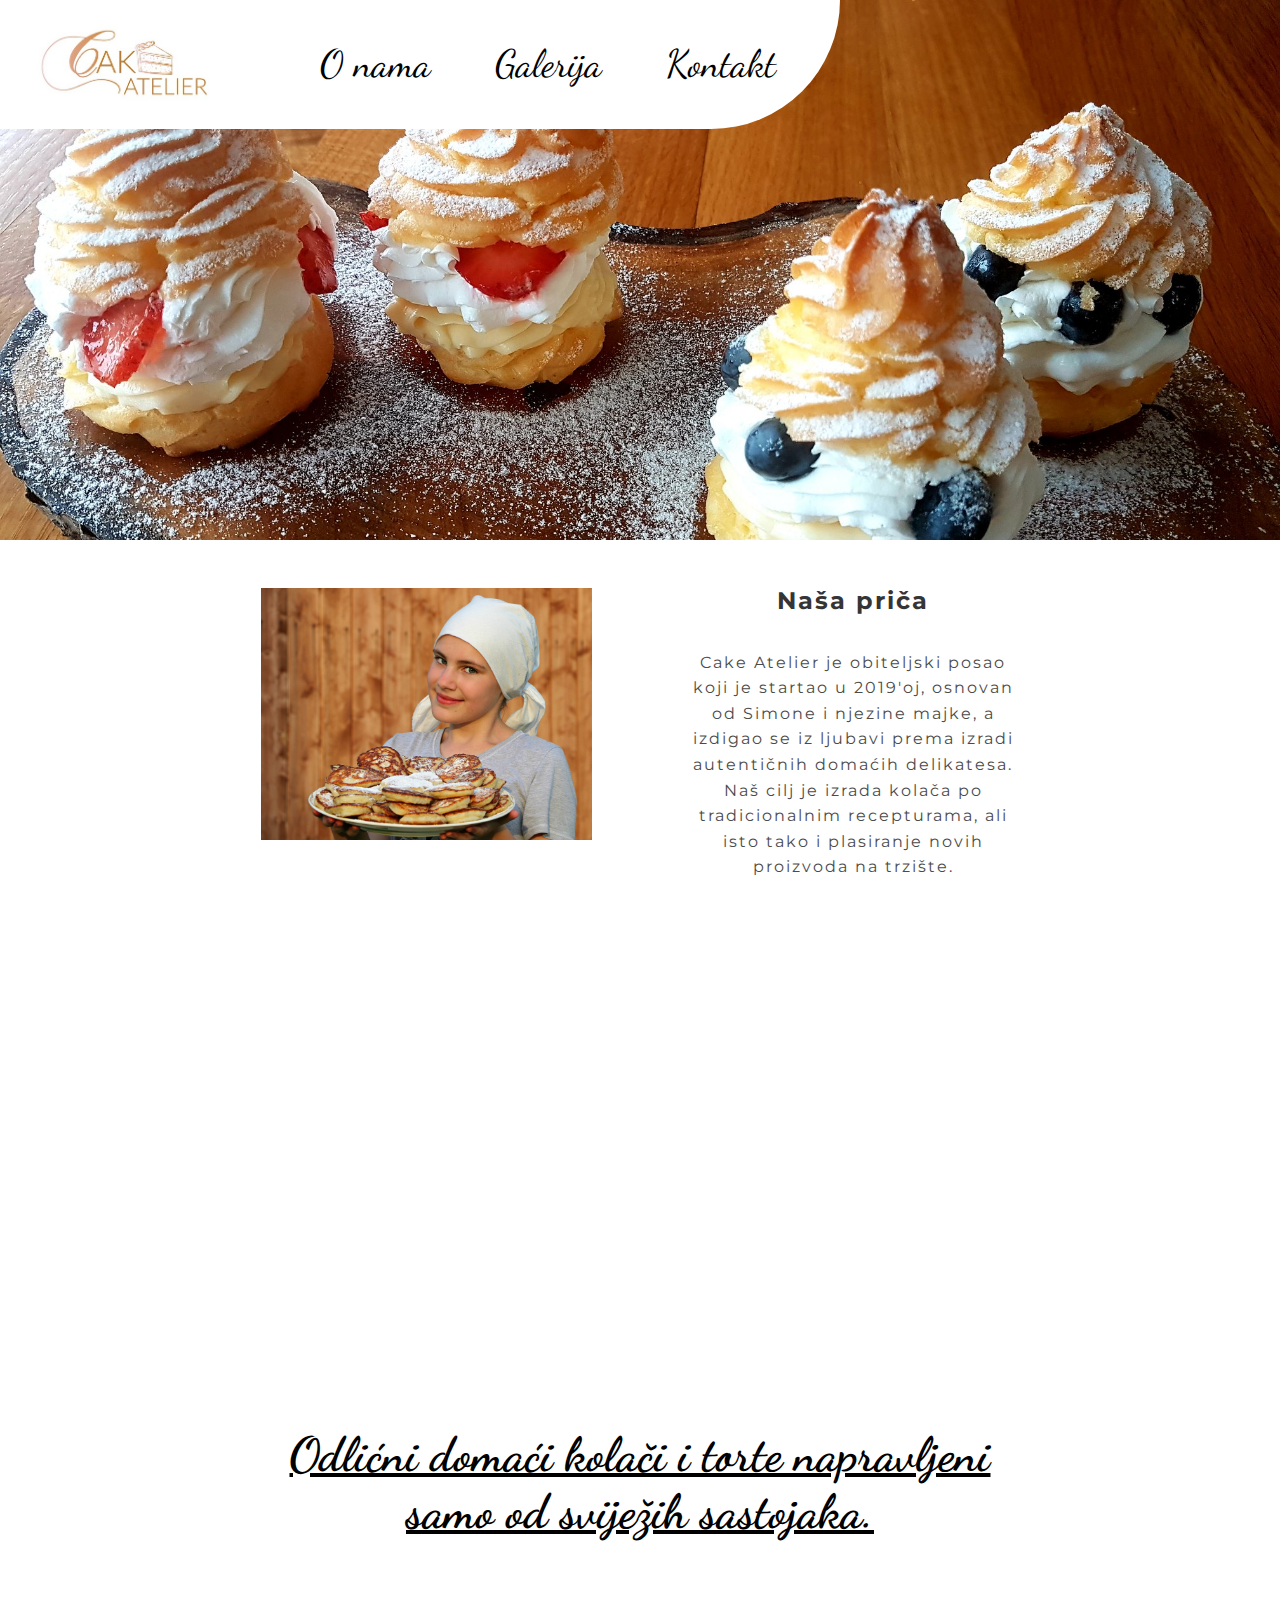
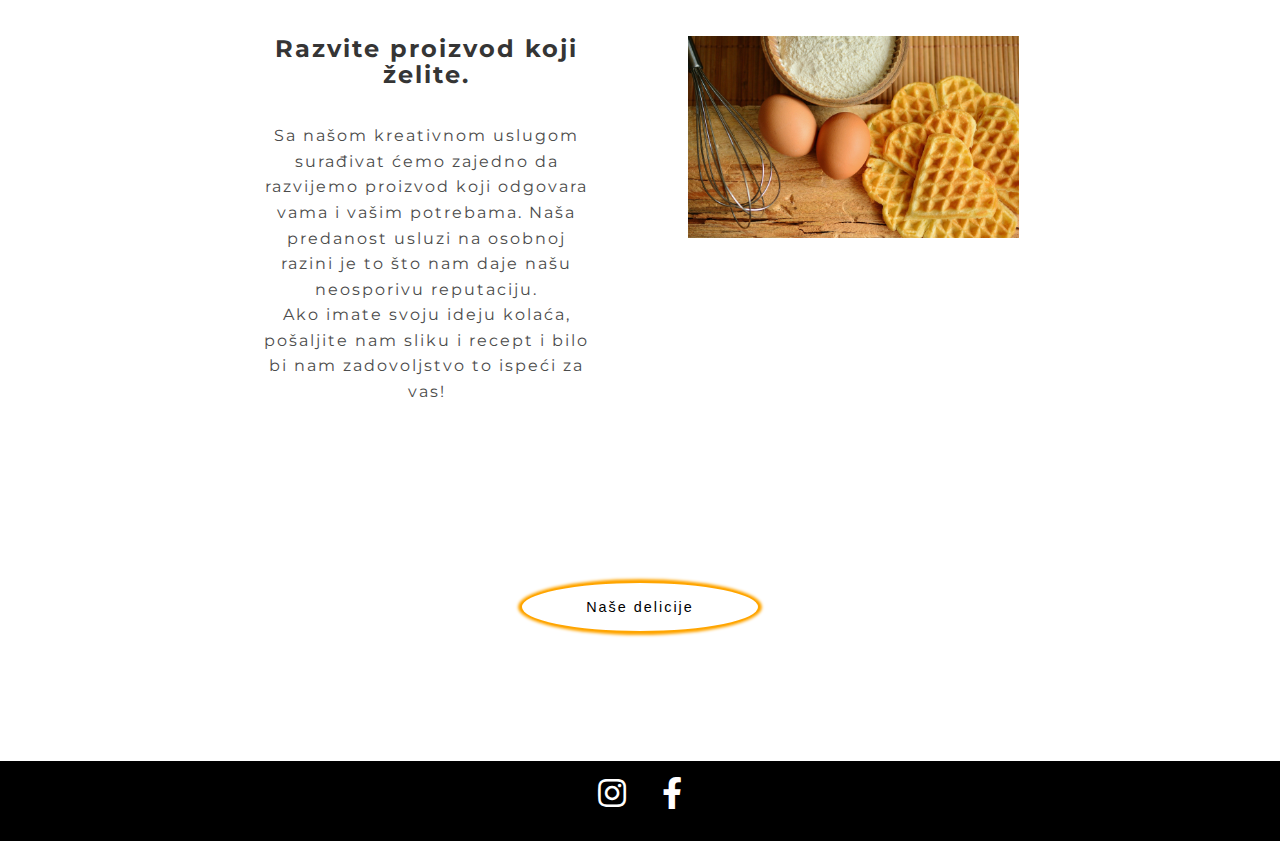
==== index.html @ 3e837c1a "Update index.html" ====
<!DOCTYPE html>
<html lang="en">

<head>
  <meta charset="UTF-8">
  <meta name="viewport" content="width=device-width, initial-scale=1.0">
  <link rel="stylesheet" href="https://cdnjs.cloudflare.com/ajax/libs/font-awesome/5.11.2/css/all.min.css" />
  <link href="https://fonts.googleapis.com/css2?family=Sansita+Swashed&display=swap" rel="stylesheet">
  <link href="https://fonts.googleapis.com/css2?family=Dancing+Script:wght@700&display=swap" rel="stylesheet">
  <link href="https://fonts.googleapis.com/css2?family=Montserrat:wght@300;400&display=swap" rel="stylesheet">
  <link rel="preconnect" href="https://fonts.gstatic.com">
  <link rel="stylesheet" href="style.css">
  <title>Cake-Atelier, kolači, kolaci, torte, slastice</title>
</head>

<body>
  <header class="wrapper">
    <div class="logo">
      <a href="index.html">
        <img src="assets/img/Logo Cake Atelier (3).jpg" alt="Cake Atelier logo">
      </a>
      <!-- <h1>At Simona's</h1> -->
    </div>
    <a href="#" class="burger-menu">
      <span class="bar"></span>
      <span class="bar"></span>
      <span class="bar"></span>
    </a>
    <nav class="navbar">
      <ul>
        <li><a id="about" href="index.html">O nama</a></li>
        <li><a id="gallery" href="gallery.html">Galerija</a></li>
        <li><a id="contact" href="contact.html">Kontakt</a></li>
      </ul>
    </nav>
  </header>
  <section class="mainwrap">
    <div class="mainimg">
      <div id="landingPageFirstImage"></div>
    </div>
    <div class="dedication-p">
      <h2>Naša priča</h2>
      <p>Cake Atelier je obiteljski posao koji je startao u 2019'oj, osnovan od Simone i njezine majke, a izdigao se iz
        ljubavi
        prema izradi autentičnih domaćih delikatesa. Naš cilj je izrada kolača po tradicionalnim recepturama, ali isto
        tako i plasiranje novih proizvoda na trzište.
      </p>
    </div>
    <div class="dedication-img">
      <img src="./assets/img/pancakes-1512834_1920.jpg" alt="">
    </div>
    <div class="goal"></div>
    <div class="goal-header">
      <h2>Odlićni domaći kolači i torte napravljeni samo od sviježih sastojaka.</h2>
    </div>
    <div id="landingPageGoalImg"></div>
    <div class="personal-p">
      <h2>
        Razvite proizvod koji želite.
      </h2>
      <p>Sa našom kreativnom uslugom surađivat ćemo zajedno da razvijemo proizvod koji odgovara vama i vašim
        potrebama. Naša
        predanost usluzi na osobnoj razini je to što nam daje našu neosporivu reputaciju.<br>Ako imate svoju ideju
        kolaća,
        pošaljite nam sliku i recept i bilo bi nam zadovoljstvo to ispeći za vas!</p>
    </div>

    <div class="personal-img">
      <img src="assets/img/waffles-2190961_1920.jpg" alt="">
    </div>
    <div class="goal-btn">
      <button><a href="gallery.html">Naše delicije</a></button>
    </div>


    <footer class="footer">
      <div class="footer-icons">
        <a href="#"><i class="fab fa-instagram"></i></a>
        <a href="https://www.facebook.com/Cake-Atelier-102339307903654/" target="_blank"><i
            class="fab fa-facebook-f"></i></a> </div>
    </footer>
  </section>
  <script src="script.js"></script>
</body>

</html>
---- style.css ----
* {
  margin: 0;
  padding: 0;
  box-sizing: border-box;
}

a{
  text-decoration: none;

}

/* GRID AREA */

/* .logo {
  grid-area: logo;
} */

/* .navbar {
  grid-area: header;
} */

.dedication-p {
  grid-area: dedication-p;
}

.dedication-img {
  grid-area: dedication-img;
}

.personal-p {
  grid-area: personal-p;
}

.personal-img {
  grid-area: personal-img;
}

.mainimg {
  grid-area: mainimg;
}

.goal {
  grid-area: goal;
}
.goal-header{
  grid-area: goal-header;
}

.goal-btn{
  grid-area: goal-btn;
}

.footer {
  grid-area: footer;
}

.product-range-h2 {
  grid-area: product-range-h2;
}

/* .flex-container {
  grid-area: flex-container;
} */

.contact-wrap {
  grid-area: contact-wrap;
}

.mail-contact {
  grid-area: mail-contact;
}

.map {
  grid-area: map;
}

.mail-black{
  grid-area: mail-black;
}

.contact-info{
  grid-area: contact-info;
}


/* GRID AREA */

.logo {
  width: 20%;
  padding: 1.5em;
  /* margin: 0 0 0 15rem; */
  background: rgba(255, 255, 255);
  /* align-self: center;
  color: white;
  font-family: 'Dancing Script', cursive;
  letter-spacing: 3px;
  font-size: 1.5em;
  text-decoration: underline; */
  /* margin: 1rem; */

}

.wrapper {
  display: flex;
  position: fixed;
  top: 0;
  /* background-color: black; */
  justify-content: flex-start;
  width: 100%;
  z-index: 1;
}

.currentpage{
  color: rgb(222, 159, 124) !important;
  text-shadow:0px 0px 1px rgb(222, 159, 124);
  text-decoration: underline;
}

.currentpage:hover{
  color:orange;
}

.navbar{
  display: flex;
  /* width: 100%; */
  /* align-items: center; */
  /* margin: 0 15rem 0 0; */
  /* background: black; */
}


.navbar ul{
  display:flex;
  align-items: center;
  padding: 2rem;
  background: white;
  border-radius: 0 0 150px 0;
  /* margin-right: 12rem; */
  list-style: none;
}

.navbar ul li {
  padding: 0 2rem;
  /* background: orange; */
}

.navbar ul li a{
  color:black;
  font-size: 2.4rem;
  transition-duration: 0.3s;
  font-family: 'Dancing Script', cursive;
  /* font-family: "Lobster", sans-serif; */
  /* font-weight: 300; */
  /* background: red; */
}

.navbar ul li a:hover {
  color:rgb(222, 159, 124);
  text-decoration: underline;
}

/* li {
  color: white;
  float: left;
  list-style-type: none;
  font-size: 1.5rem;
  cursor: pointer;
} */

/* li a {
  display: inline-block;
  padding: 1.5rem;
  text-decoration: none;
  color: white;
  transition-duration: 0.3s;
}  */



.burger-menu{
  position: absolute;
  top: 2rem;
  right: 1rem;
  width: 40px;
  height: 20px;
  display: none;
  justify-content: space-between;
  flex-flow: column;
}

.burger-menu .bar{
  background: black;
  height: 3px;
  width: 100%;
  border-radius: 10px;
}



img {
  width: 100%;
}

.mainwrap {
  display: grid;
  grid-template-columns: repeat(6, 1fr);
  grid-template-rows: auto;
  grid-template-areas: "mainimg mainimg mainimg mainimg mainimg mainimg" ". dedication-img dedication-img dedication-p dedication-p ." "goal goal goal goal goal goal" 
  ". goal-header goal-header goal-header goal-header ."
  ". personal-p personal-p personal-img personal-img ."
  ". . goal-btn goal-btn . ."
  "footer footer footer footer footer footer";
}

.mainimg {
  background-image: url(assets/img/Princes\ krafne.jpg);
  background-size: 100%;
  background-attachment: fixed;
  background-position: top;
  background-repeat: no-repeat;
  height: 60vh;
}

#landingPageFirstImage{
  display:none;
}

.goal {
  background: url(assets/img/Desert\ u\ casama.jpg);
  background-repeat: no-repeat;
  background-position: top;
  background-attachment: fixed;
  background-size: 100%;
  height: 50vh;
}

#landingPageGoalImg{
  display:none;
}

.dedication-img,
.dedication-p,
.personal-p,
.personal-img {
  padding: 3rem;
}

.goal-header h2{
  font-family: 'Dancing Script', cursive;
  font-size: 3rem;
  text-decoration: underline;
  font-weight: 700;
  text-align: center;
  color: black;
  border-radius: -10%;
  padding: 3rem;
}

.goal-btn button{
  background: white;
  border-radius: 50%;
  padding:1rem;
  letter-spacing: 2px;
  margin-top: 1rem;
  text-align: center;
  font-size: 0.9rem;
  transition: 0.3s;
  display: block;
  width: 15rem;
  margin: 8rem auto 8rem auto;
  border: 2px solid orange;
  cursor: pointer;
  box-shadow: 0 0 3px 2px orange;
}

.goal-btn a{
  color: black;
}

.goal-btn button:hover{
  box-shadow: 0 0 11px 3px orange;
}

.dedication-p,
.personal-p {
  align-self: center;
  text-align: center;
  font-family: 'Montserrat', sans-serif;
  font-weight:400;
  color: rgb(75, 75, 75);
  letter-spacing: 2px;
  line-height: 1.6em;
}

.dedication-p h2, .personal-p h2{
  margin-bottom: 1.5em;
  color: rgb(53, 53, 53);
}

.footer {
  height: 5rem;
  background: black;
}

.footer {
  display: flex;
}

.footer-icons {
  margin: 0 auto;
}

i {
  color: white;
  font-size: 2rem;
  padding: 1rem;
}

.gallery-wrap {
  margin-top: 12%;
  margin-bottom: 4%;
}

.product-range-h2 {
  font-family: 'Dancing Script', cursive;
  text-decoration: underline;
  text-align: center;
  font-size: 3.5rem;
  margin-bottom: 3%;
}

.flex-container {
  display: flex;
  flex-flow: wrap;
  justify-content: center;
}

.gallery-img-container{
  position: relative;
  width: 24%;
  margin: 1%;
}

.gallery-img-container img{
  width: 100%;
  object-fit: cover;
  height: 35em;
  display: block;
  box-shadow: 10px 20px 20px 5px rgba(0, 0, 0, 0.3);

}

.overlay{
  position: absolute;
  top: 0;
  bottom: 0;
  left: 0;
  right: 0;
  background: rgba(0, 0, 0, 0.658);
  opacity: 0;
  transition: 0.4s ease-in-out;
}

.cake-description{
  position: absolute;
  width: 70%;
  top: 50%;
  left: 50%;
  transform: translate(-50%, -50%);
  color: white;
  font-size: 1.5em;
  text-align: center;
  letter-spacing: 1px;
  line-height: 1.2em;
  opacity: 0;
  transition: 0.4s ease-in-out;
}

.cake-description h2 {
  margin-bottom: 1em;
}

.gallery-img-container:hover .overlay{
  opacity: 0.8;
}

.gallery-img-container:hover .cake-description{
  opacity: 1;
}


/* .flex-container img {
  box-shadow: 10px 20px 20px 5px rgba(0, 0, 0, 0.3);
}

.imgcontainer{
  position: relative;
  width: 24%;
  margin: 1%;
}

.imgcontainer img{
  display: block;
  max-height: 80%;
  object-fit: cover;
}

.overlay{
  position: absolute;
  top: 0;
  bottom: 0;
  left: 0;
  right: 0;
  /* width: 100%;
  height: 80%; */
  /* background: black;
  opacity: 0;
  transition: 0.4s ease-in-out;
} */

/* .text{
  position: absolute;
  top: 50%;
  left: 50%;
  width: 70%;
  height: 100%;
  color: white;
  transform: translate(-50%, -50%);
  text-align: center;
  padding-top: 20%;
  visibility: hidden;
} 

.imgcontainer:hover .overlay{
  opacity: 0.6;
}

.imgcontainer:hover .text{
  visibility: visible;
}  */



.contact-wrap {
  display: grid;
  grid-template-columns: 1fr 1fr;
  grid-template-rows:auto;
  /* row-gap: 10em; */
  grid-template-areas: "mail-contact mail-black" "contact-info map" "footer footer";
}

.mail-black{
  background: url(assets/img/Vizitka\ preview\ -\ Cake\ Atelier.jpg)center center/cover no-repeat;
  border-radius: 0 0 0 40%;
  transition: 1.5s;
}

/* .map-black{
  background: url(assets/img/Princes\ krafne2.jpg)center center/cover no-repeat;
  border-radius: 0 100% 0 0;
} */

.mail-contact {
  display: flex;
  justify-content: center;
  height: 95vh;
  line-height: 1.6rem;
}

.mail-form {
  width: 50%;
  align-self: center;
  margin-top: 13em;
}

.mail-form input {
  display: block;
  width: 100%;
}

.mail-form h2{
  margin-bottom: 1.5em;
  color: rgb(53, 53, 53);
}

.mail-form p{
  font-family: 'Montserrat', sans-serif;
  font-weight:400;
  color: rgb(75, 75, 75);
  letter-spacing: 2px;
  line-height: 1.6em;
  margin-bottom: 2rem;
}

.map {
  display: flex;
  flex-flow: column;
  justify-content: center;
  height: 95vh;
}

textarea {
  width: 100%;
  height: 10rem;
  padding: 0.5rem;
  resize: vertical;
  overflow: auto;
  font-size: 1rem;
  font-weight: bold;
  line-height: 1.3rem;
  border:1px solid rgb(145, 145, 145);
  color: rgb(81, 81, 81);
  transition: 0.2s;
}

textarea:focus{
  box-shadow: 0px 0px 10px 3px rgba(145, 145, 145, 0.671);
}

input[type=text], input[type=email]{
  width: 70%;
  padding: 0.5rem;
  font-size: 1rem;
  color: rgb(81, 81, 81);
  margin: 0.5rem 0 0.5rem 0;
  border: 1px solid rgb(145, 145, 145);
  transition: 0.2s;
}

input:focus{
  box-shadow: 0px 0px 10px 3px rgba(145, 145, 145, 0.671);
}

input[type=submit]{
  width: 90px;
  background: black;
  color: white;
  border: 1px solid orange;
  border-radius: 10%;
  padding:0.8rem;
  margin-top: 1rem;
  cursor: pointer;
  text-align: center;
  font-size: 0.9rem;
  letter-spacing: 2px;
  transition: 0.3s;
}

input[type=submit]:hover{
  box-shadow: 0px 0px 10px 3px orange;
}

.map-box {
  width: 80%;
  height: 50%;
  align-self: center;
  border: 2px solid  rgb(202, 202, 202);
  margin-top: 7em;
}

.contact-info{
  display: flex;
  justify-content: center;
}

.location{
  display: flex;
  /* align-items: center; */
  width: 65%;
  height: 30%;
  align-self: center;
  justify-content: center;
}

.location p{
font-family: 'Montserrat', sans-serif;
font-weight:400;
color: rgb(75, 75, 75);
letter-spacing: 2px;
line-height: 1.6em;
}

.location h2{
  color: rgb(53, 53, 53);
}

@media (max-width: 1024px){
  .burger-menu{
    display: flex;
  }
  .logo{
    width: 25%;
    margin: 1rem 0 1rem 1rem;
    padding: 0;
  }

  .navbar{
    display: none;
    width: 100%;
  }

  .active{
    display: flex;
  }

  .wrapper{
    flex-flow: column;
    position: inherit;
    /* display: flex;
    position: fixed;
    top: 0;
    background-color: black;
    justify-content: space-between;
    width: 100%;
    z-index: 1; */
  }

  .navbar ul{
    display: flex;
    flex-flow: column;
    width: 100%;
    margin: 0;
    border-radius: 0;
  }

  .navbar li{
    width: 100%;
    text-align: center;
  }

  .navbar ul li, .navbar ul li a {
    padding: .6rem;
  }

  .mainwrap {
    display: flex;
    flex-flow: column;
    /* display: grid;
    grid-template-columns: repeat(6, 1fr);
    grid-template-rows: auto;
    grid-template-areas: "mainimg mainimg mainimg mainimg mainimg mainimg" ". dedication-img dedication-img dedication-p dedication-p ." "goal goal goal goal goal goal" 
    ". . goal-header goal-header . ."
    ". personal-p personal-p personal-img personal-img ."
    ". . goal-btn goal-btn . ."
    "footer footer footer footer footer footer"; */
  }

  .mainimg {
    background-image: none;
    height: auto;
    /* display: none
    background-image: url(assets/img/sweets-887722_1920.jpg);
    background-size: 100%;
    background-position: top;
    background-repeat: no-repeat;
    background-attachment: fixed;
    height: 60vh; */
  }
  #landingPageFirstImage{
    display: block;
  }
  .goal {
    background-image: none;
    height: auto; 
    /* background: url(assets/img/apple-pie-474954_1920.jpg);
    background-repeat: no-repeat;
    background-position: top;
    background-attachment: fixed;
    background-size: 100%;
    height: 50vh;*/
  }
  
  #landingPageGoalImg{
    display: block;
    padding: 3rem 0;
  }

  .goal-header h2{
    font-family: 'Dancing Script', cursive;
    font-size: 3rem;
    text-decoration: underline;
    font-weight: 700;
    text-align: center;
    color: black;
    border-radius: -10%;
    /* padding:13rem 0 10rem 0; */
    padding: 3rem;
  }

  .dedication-img, .personal-img{
    padding: 3rem 0;
  }
 
  .wrapper{
    position: relative;
  }

  .navbar{
    position: absolute;
    top: 5em;
    background: black;
  }

  .contact-wrap {
    display: flex;
    flex-flow: column;
    /* display: grid;
    grid-template-columns: 1fr 1fr;
    grid-template-rows:auto;
    grid-template-areas: "mail-contact mail-black" "map-black map" "footer footer"; */
  } 

  .mail-contact{ 
    margin-top: 5em;
    height: auto;
  }

  .mail-form, .location{
    width: 90%;
  }

  .map-box{
    width: 90%;
    height: 500px;
    margin: 2em 0;
  }

  .mail-black{
    display: none;
  }

  .mail-form{
    margin-bottom: 3em;
  }

  /* .map-black{
    display: none;
  } */

  /* .contact-background{
    background: url(assets/img/alex-loup-On2VseHUDXw-unsplash.jpg)center center/cover no-repeat;
  } */
}

@media (max-width: 599px){
  .gallery-img-container{
    width: 100%;
  }

  .navbar {
    top: 4em;
  }

  .map{
    margin-top: 4em;
  }
}


@media (min-width: 600px) and (max-width: 1024px){
  .gallery-img-container{
    width: 48%;
  }
  .navbar {
    top: 6em;
  }

}
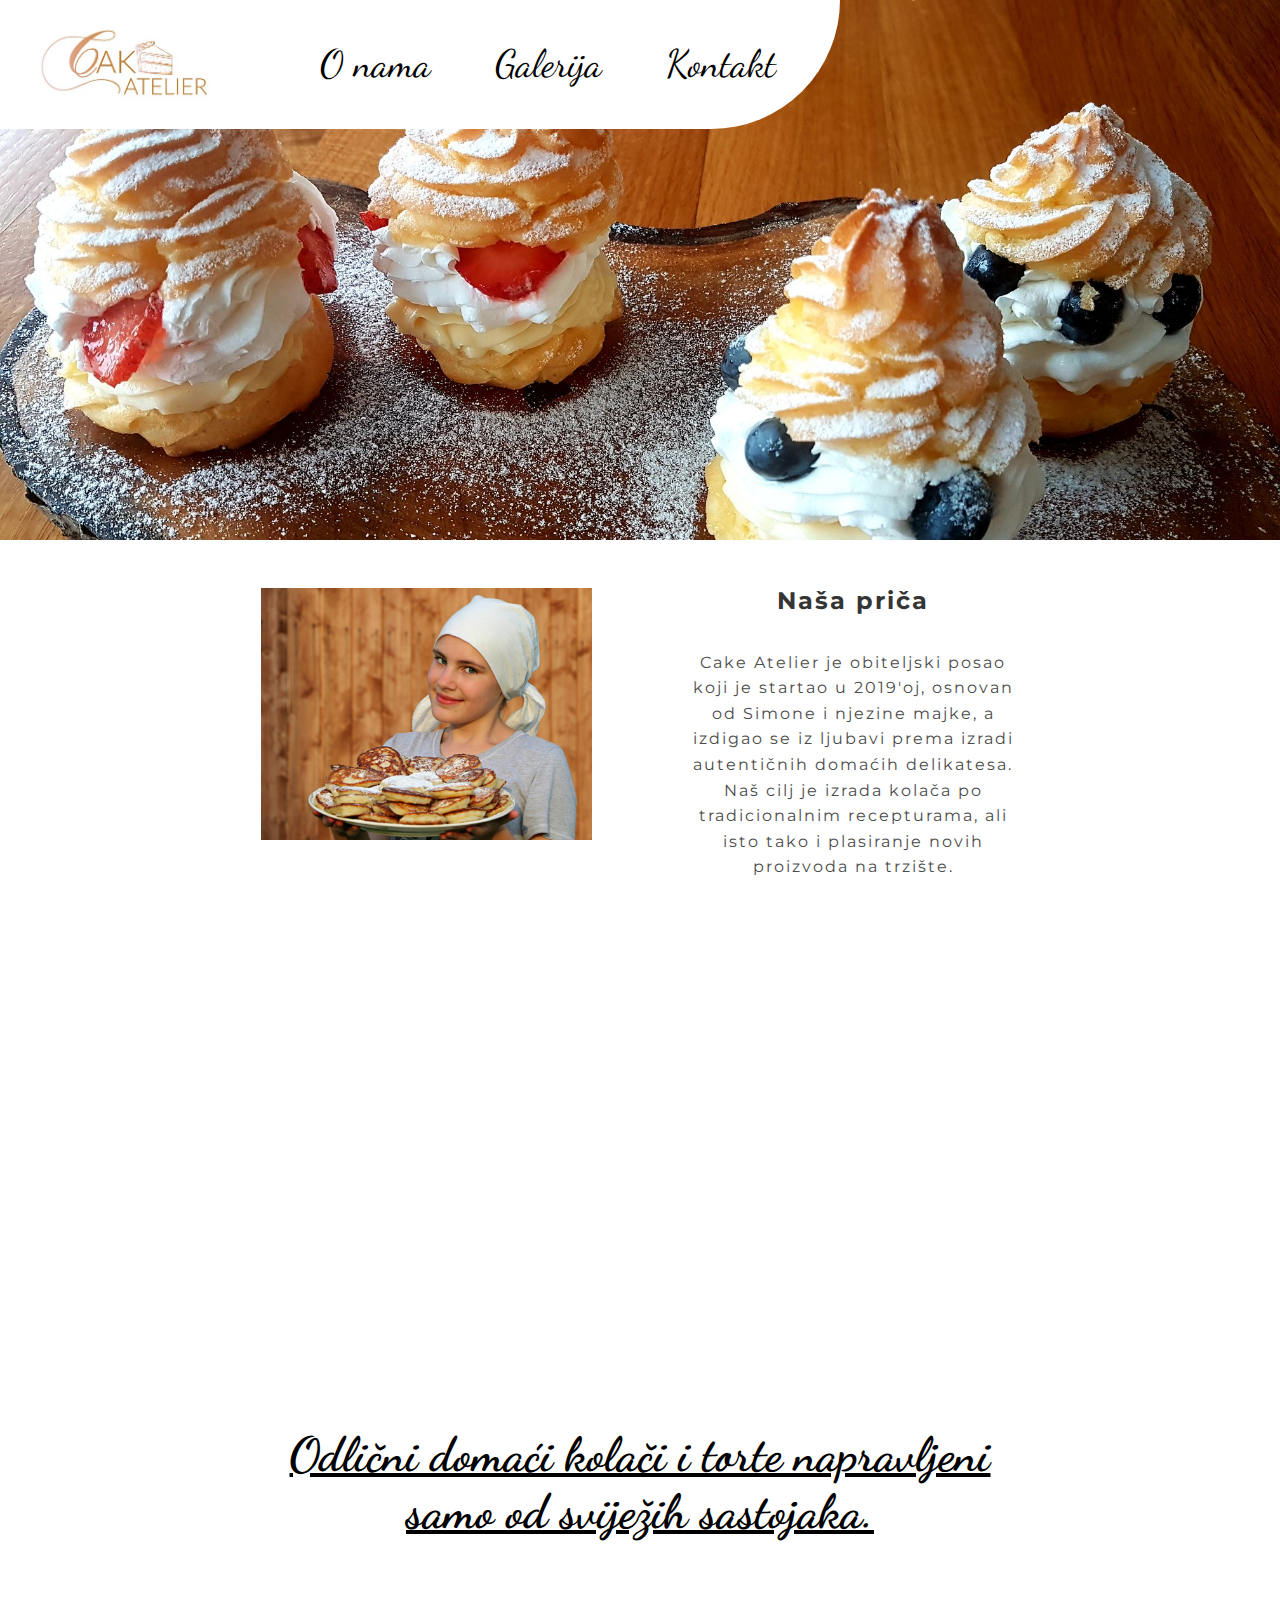
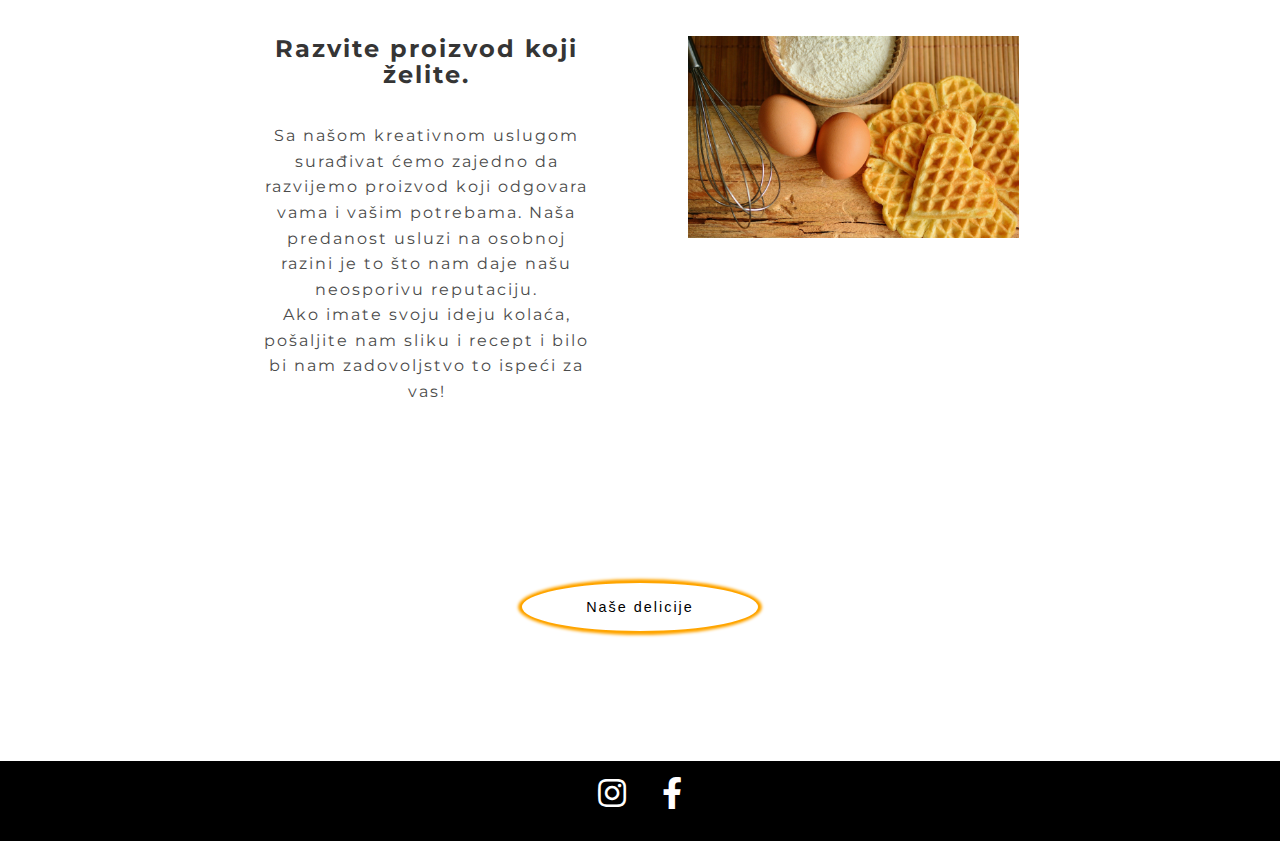
==== commit 95d74bc5: "Update index.html" ====
--- a/index.html
+++ b/index.html
@@ -51,7 +51,7 @@
     </div>
     <div class="goal"></div>
     <div class="goal-header">
-      <h2>Odlićni domaći kolači i torte napravljeni samo od sviježih sastojaka.</h2>
+      <h2>Odlični domaći kolači i torte napravljeni samo od sviježih sastojaka.</h2>
     </div>
     <div id="landingPageGoalImg"></div>
     <div class="personal-p">
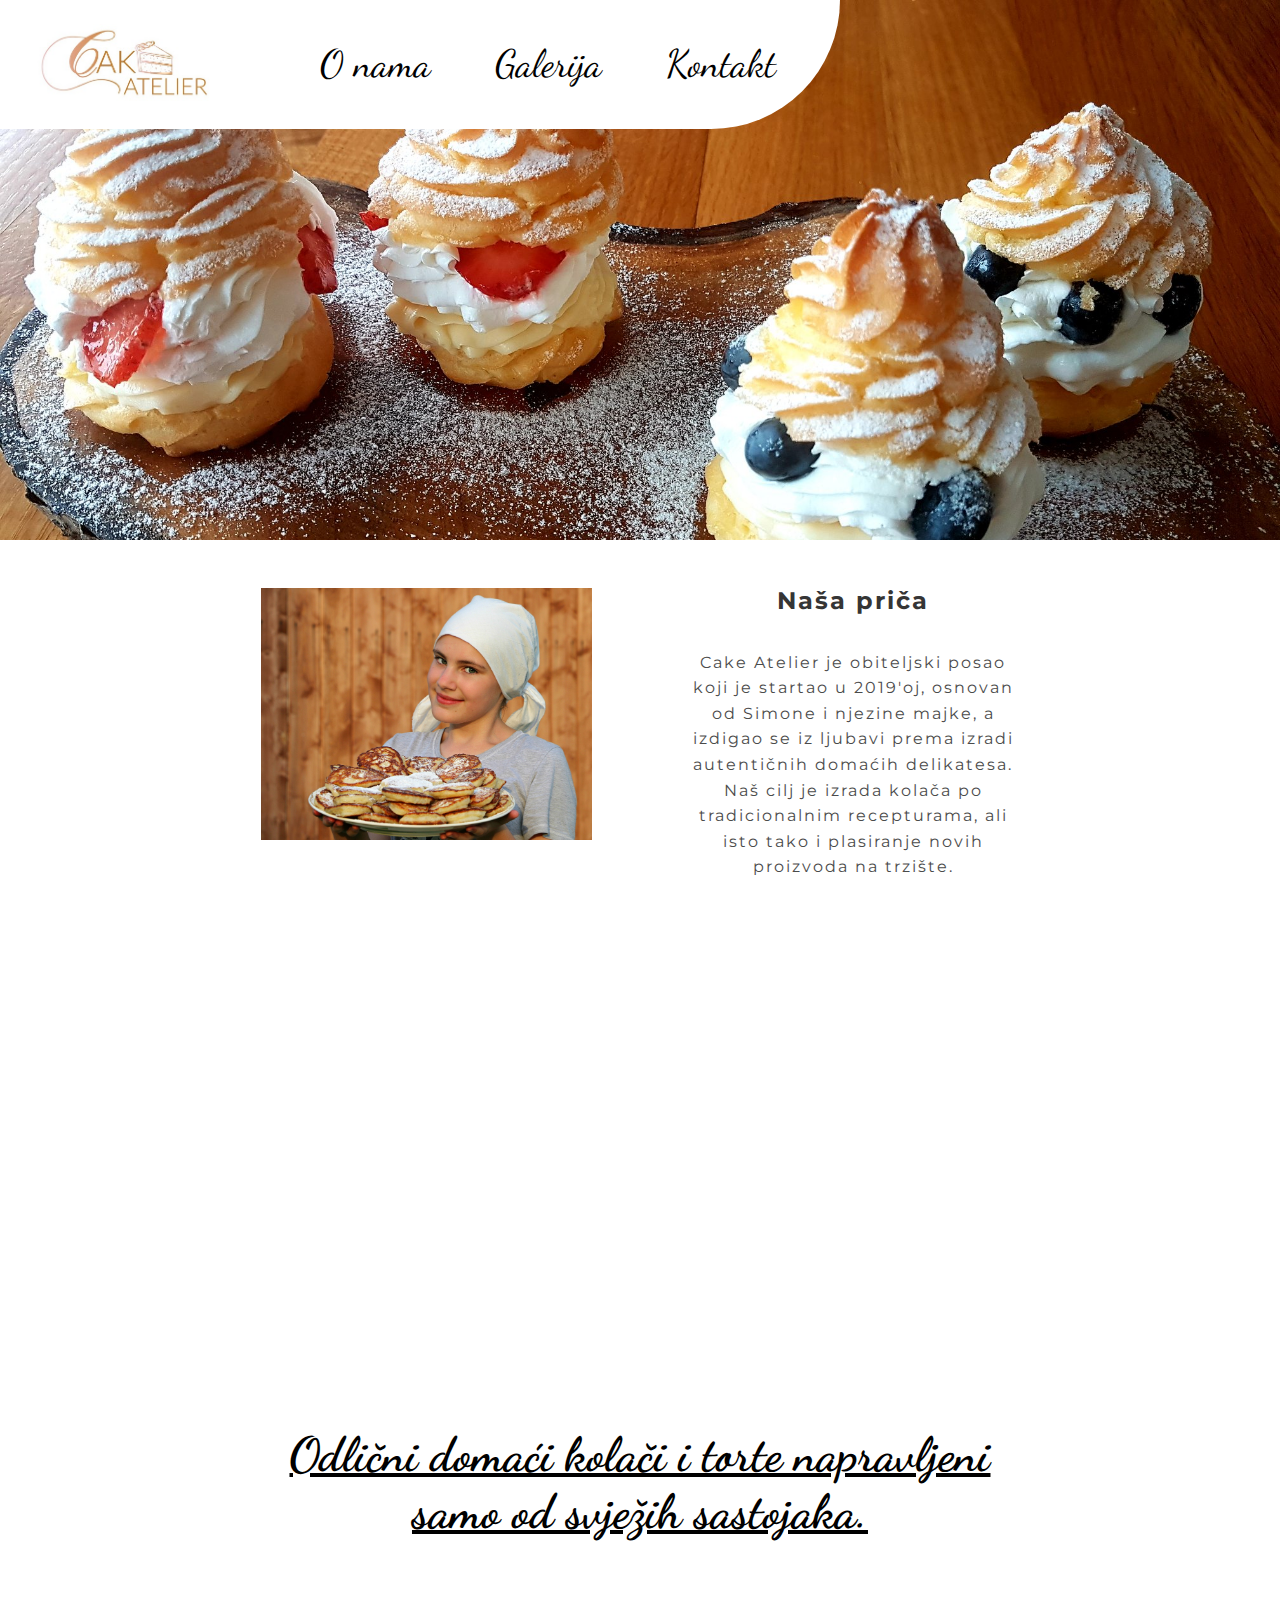
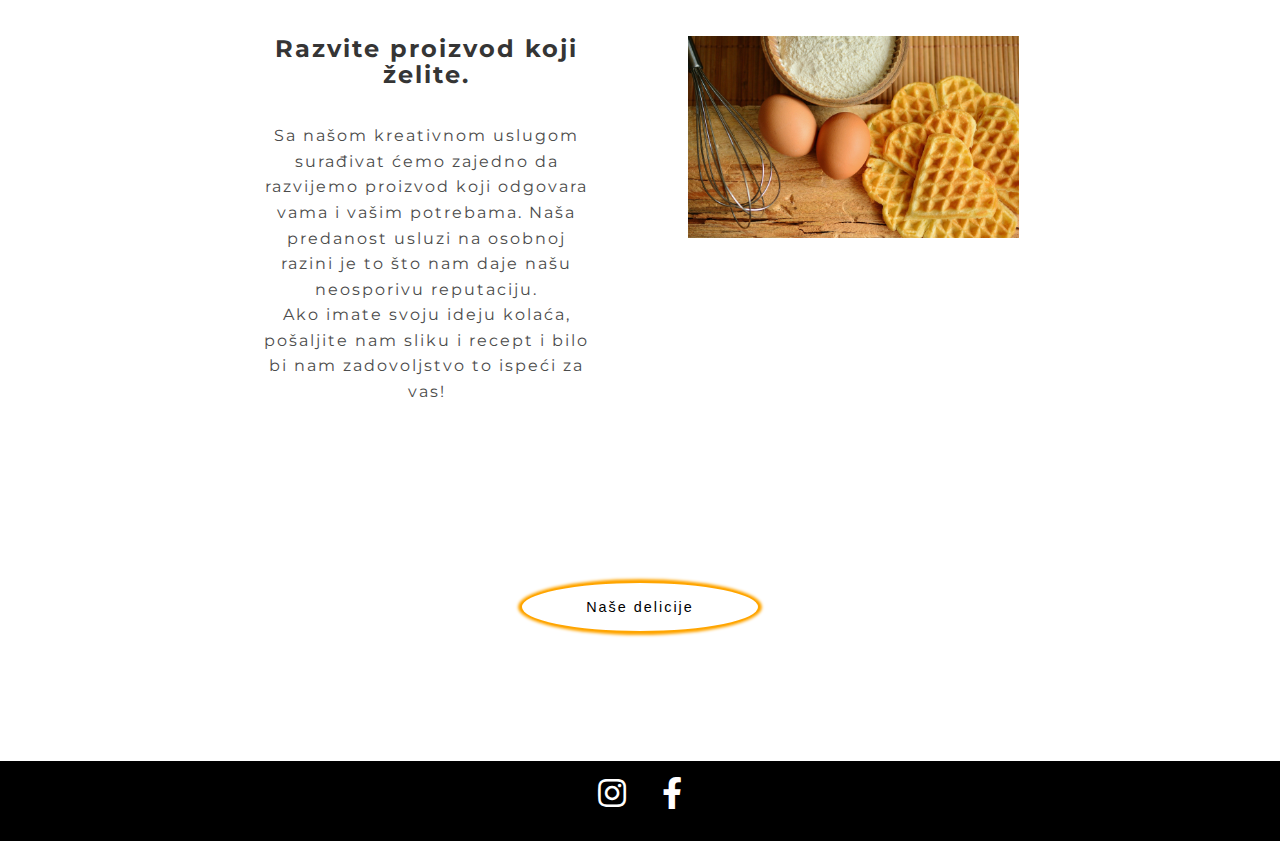
==== commit 5025fcc9: "Update index.html" ====
--- a/index.html
+++ b/index.html
@@ -51,7 +51,7 @@
     </div>
     <div class="goal"></div>
     <div class="goal-header">
-      <h2>Odlični domaći kolači i torte napravljeni samo od sviježih sastojaka.</h2>
+      <h2>Odlični domaći kolači i torte napravljeni samo od svježih sastojaka.</h2>
     </div>
     <div id="landingPageGoalImg"></div>
     <div class="personal-p">
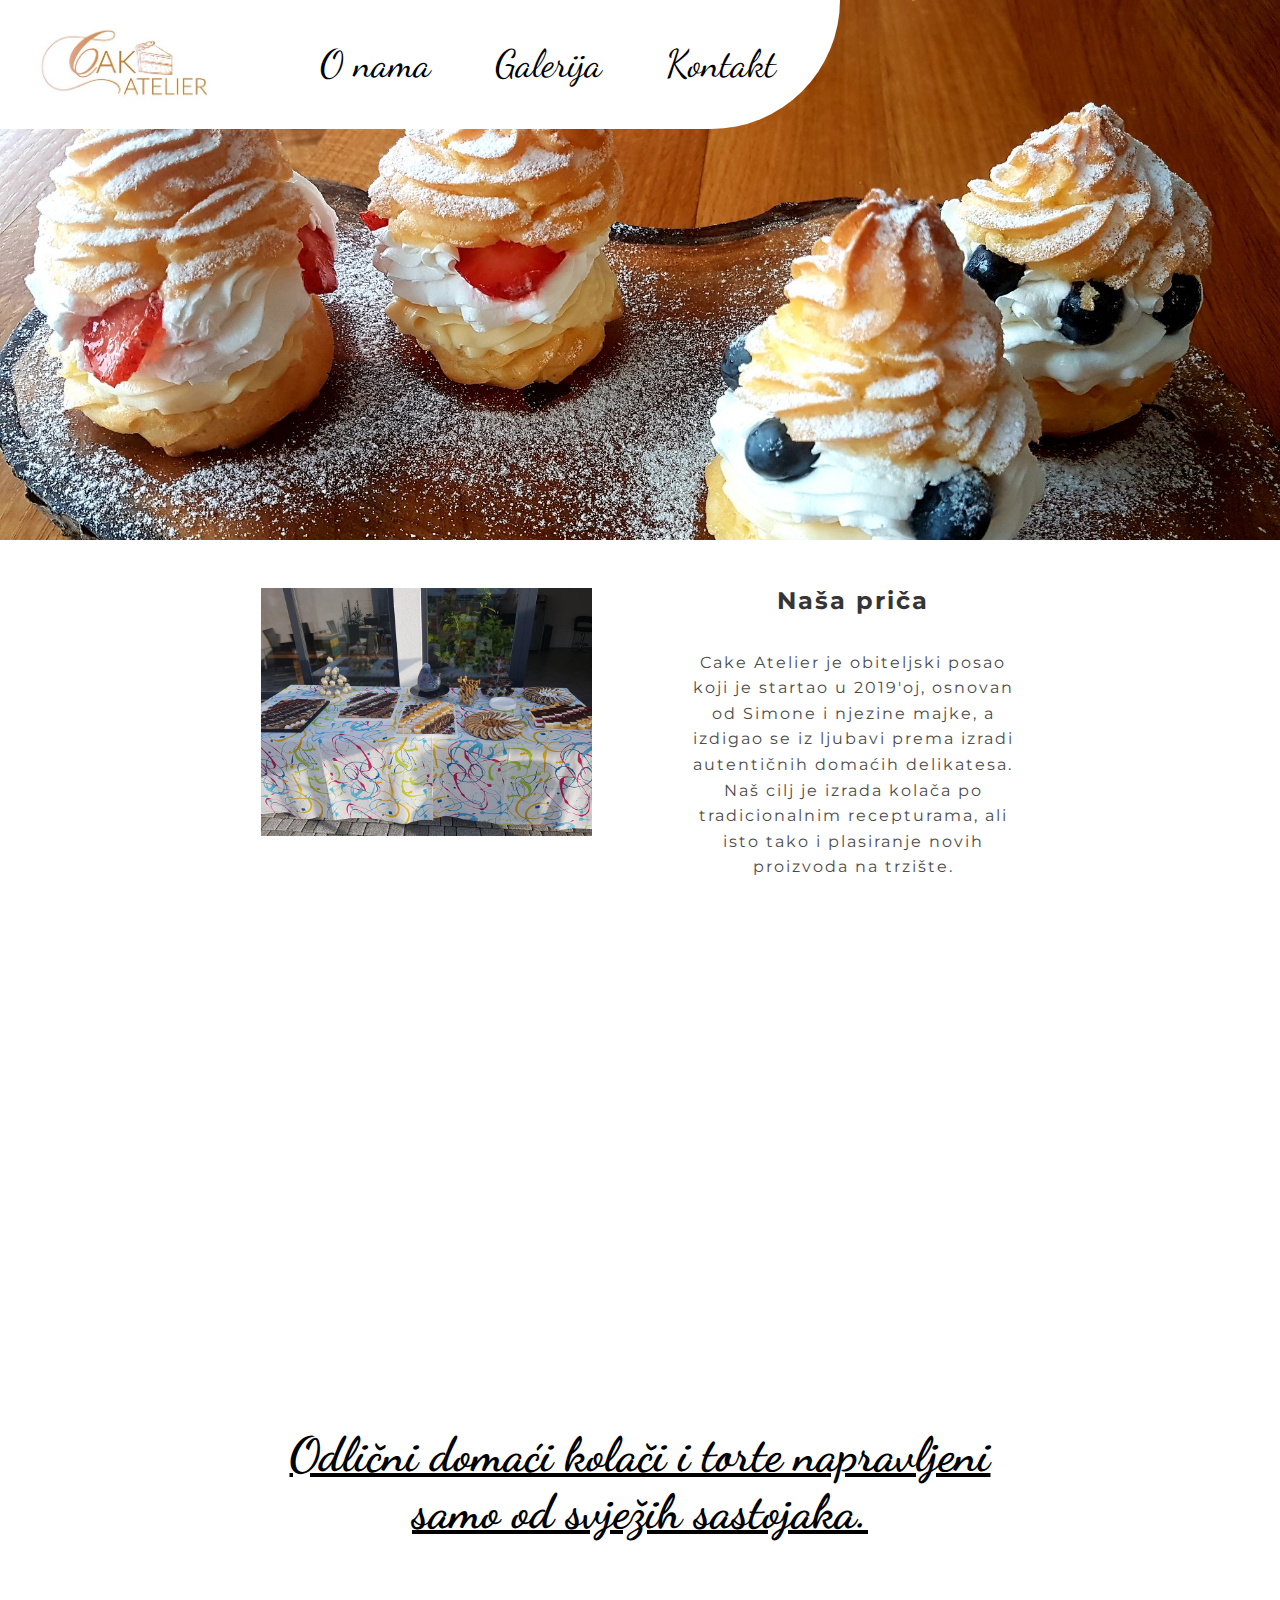
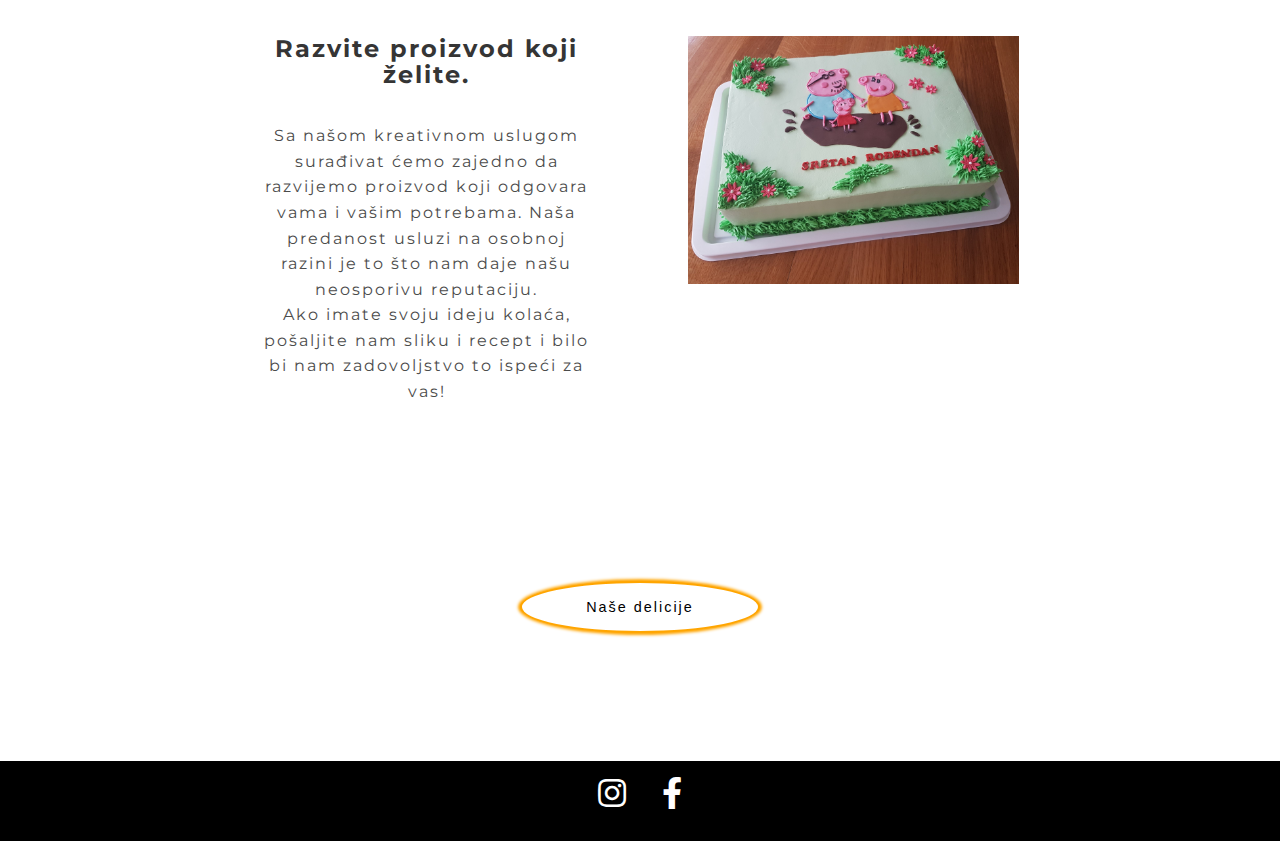
==== commit 37939458: "Picture change on main page" ====
--- a/index.html
+++ b/index.html
@@ -47,7 +47,7 @@
       </p>
     </div>
     <div class="dedication-img">
-      <img src="./assets/img/pancakes-1512834_1920.jpg" alt="">
+      <img src="./assets/img/stol.jpg" alt="">
     </div>
     <div class="goal"></div>
     <div class="goal-header">
@@ -66,7 +66,7 @@
     </div>
 
     <div class="personal-img">
-      <img src="assets/img/waffles-2190961_1920.jpg" alt="">
+      <img src="assets/img/sretan-rodendan.jpg" alt="">
     </div>
     <div class="goal-btn">
       <button><a href="gallery.html">Naše delicije</a></button>
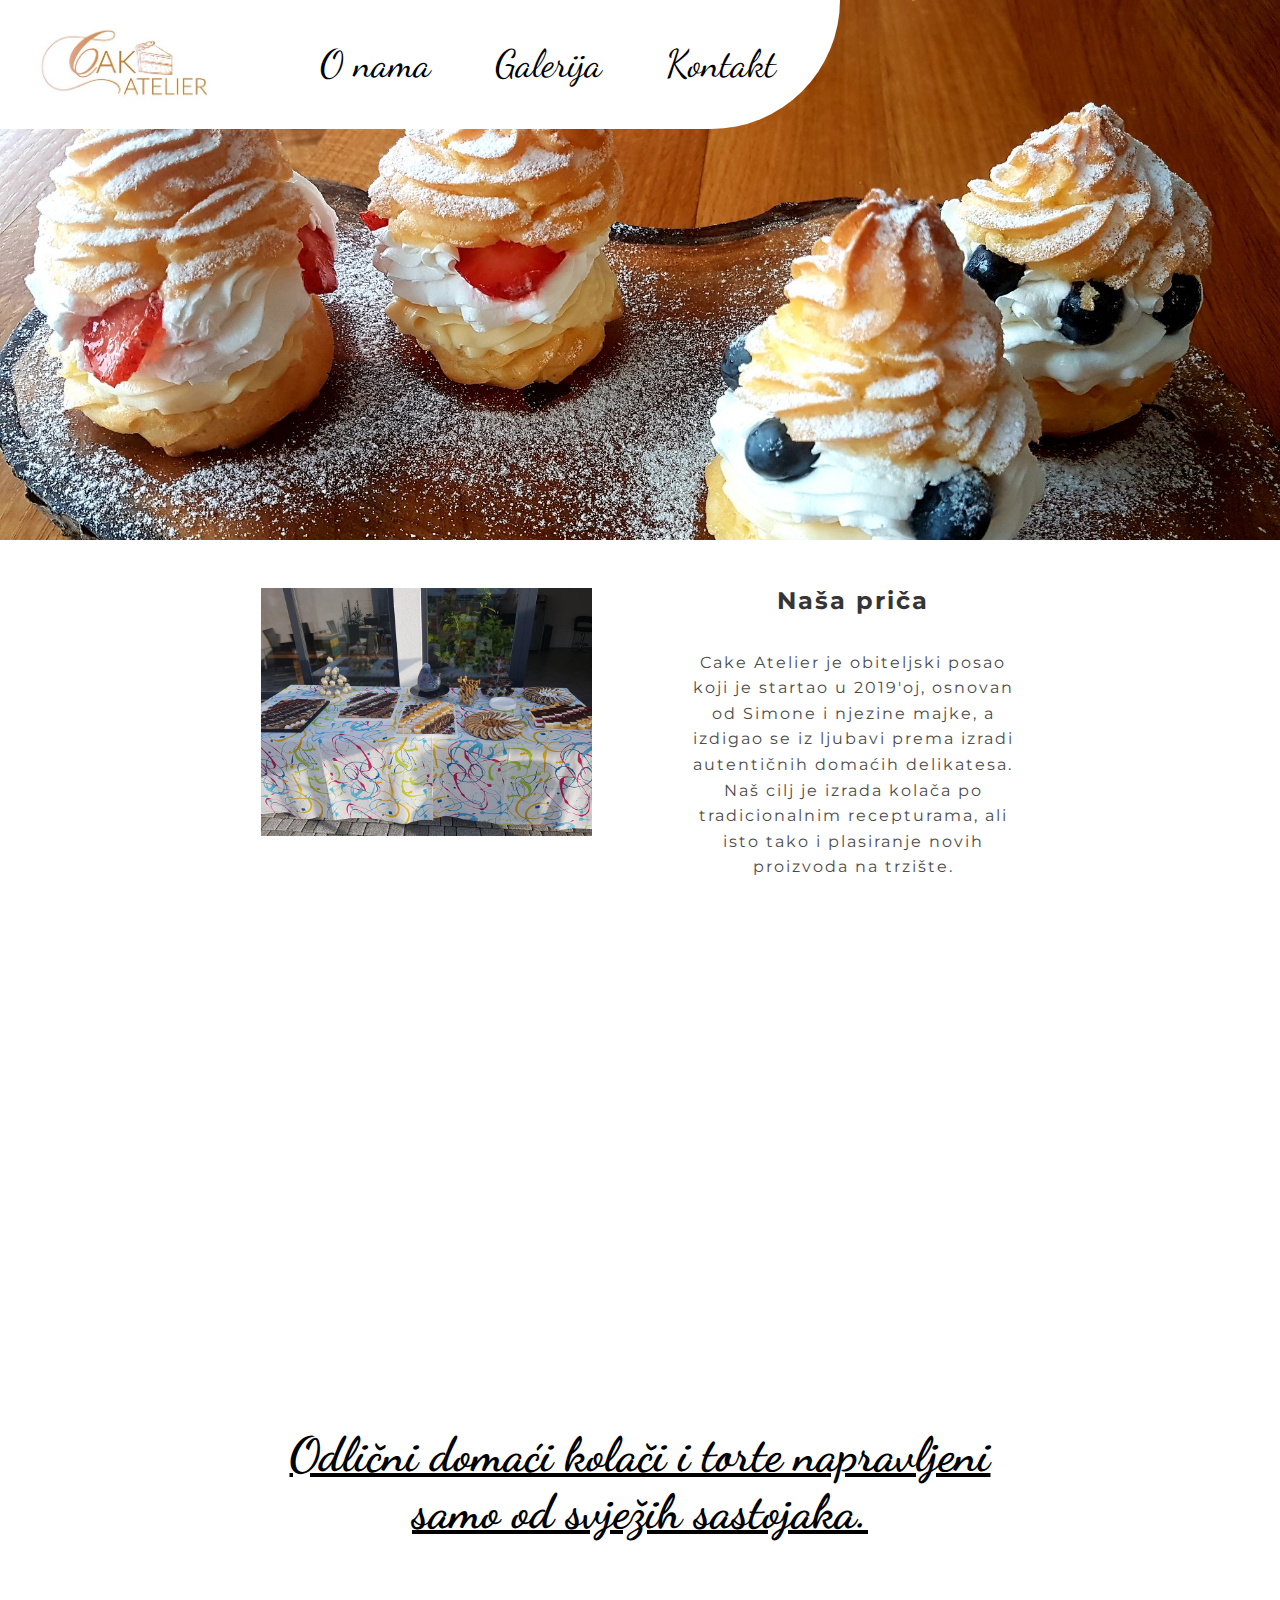
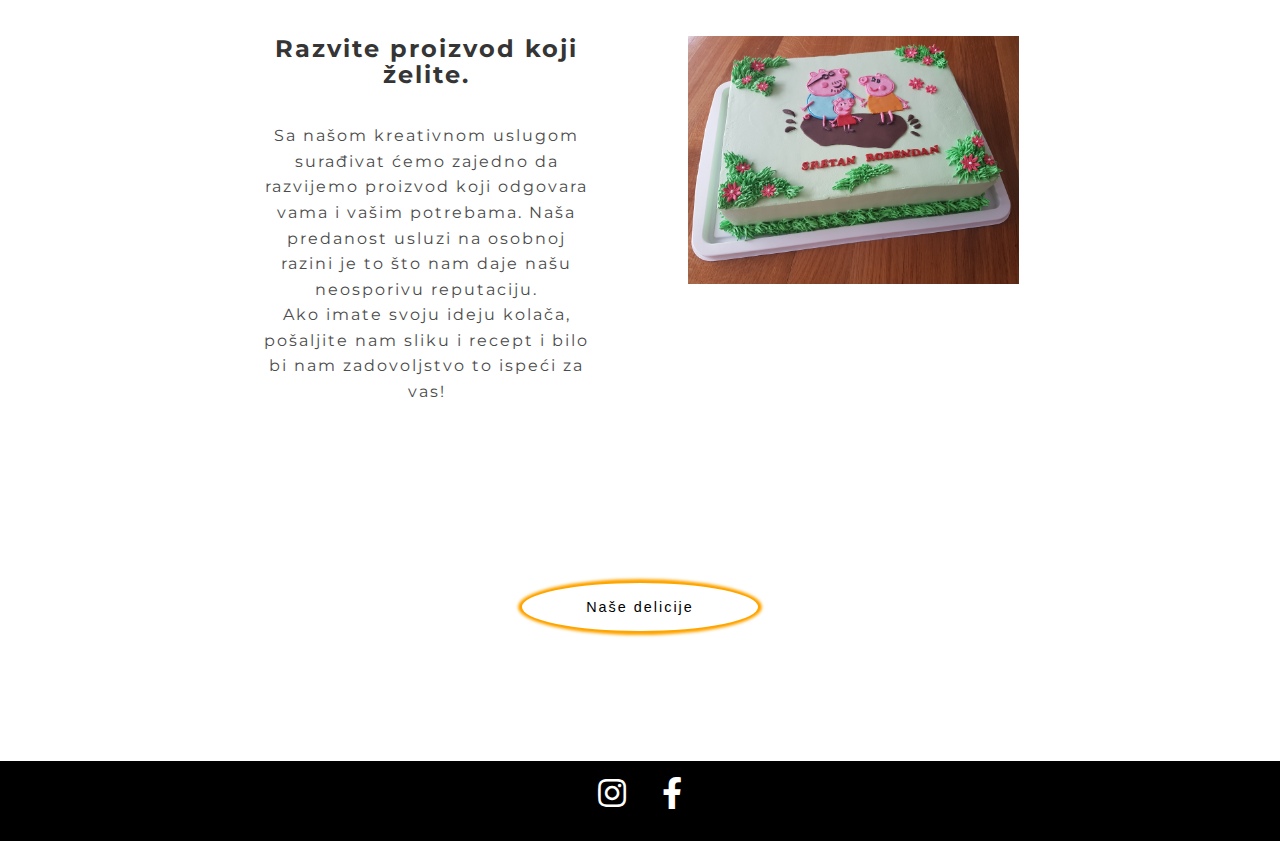
==== commit 0694d3fd: "Update index.html" ====
--- a/index.html
+++ b/index.html
@@ -61,7 +61,7 @@
       <p>Sa našom kreativnom uslugom surađivat ćemo zajedno da razvijemo proizvod koji odgovara vama i vašim
         potrebama. Naša
         predanost usluzi na osobnoj razini je to što nam daje našu neosporivu reputaciju.<br>Ako imate svoju ideju
-        kolaća,
+        kolača,
         pošaljite nam sliku i recept i bilo bi nam zadovoljstvo to ispeći za vas!</p>
     </div>
 
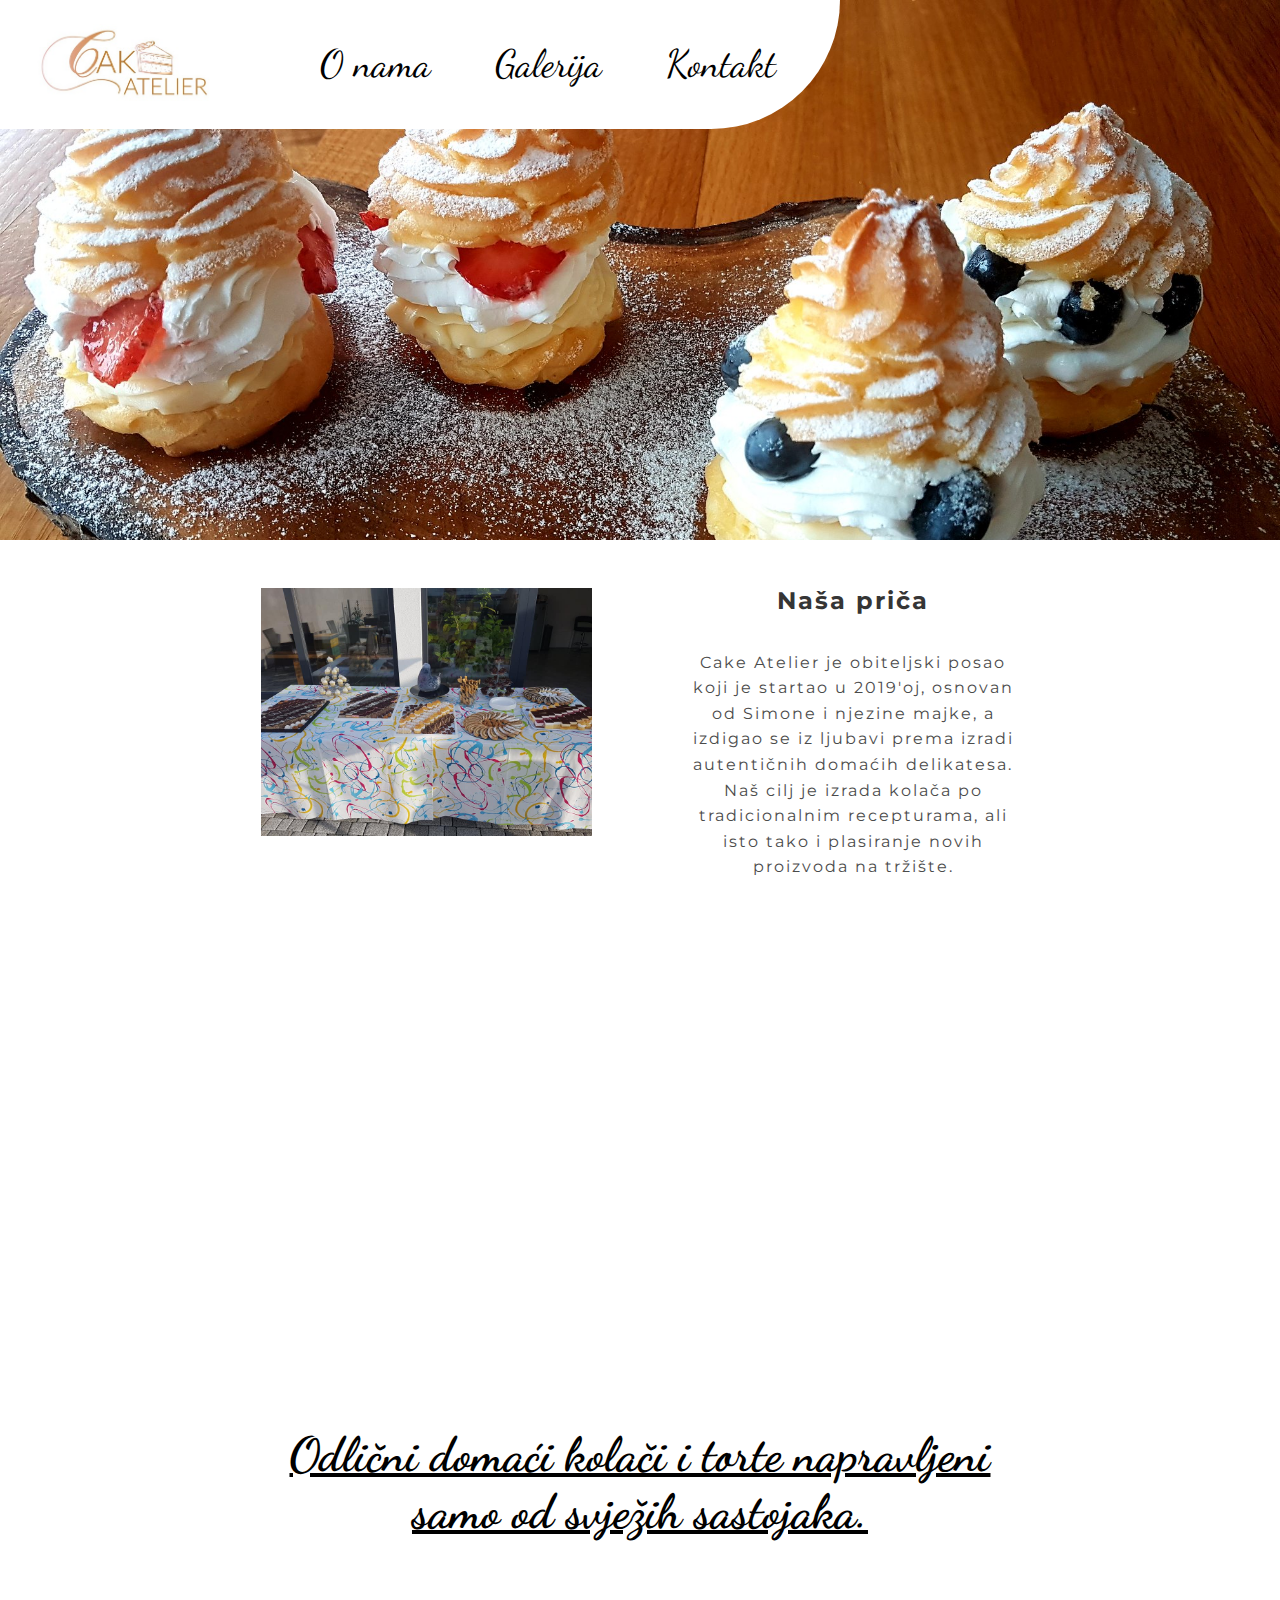
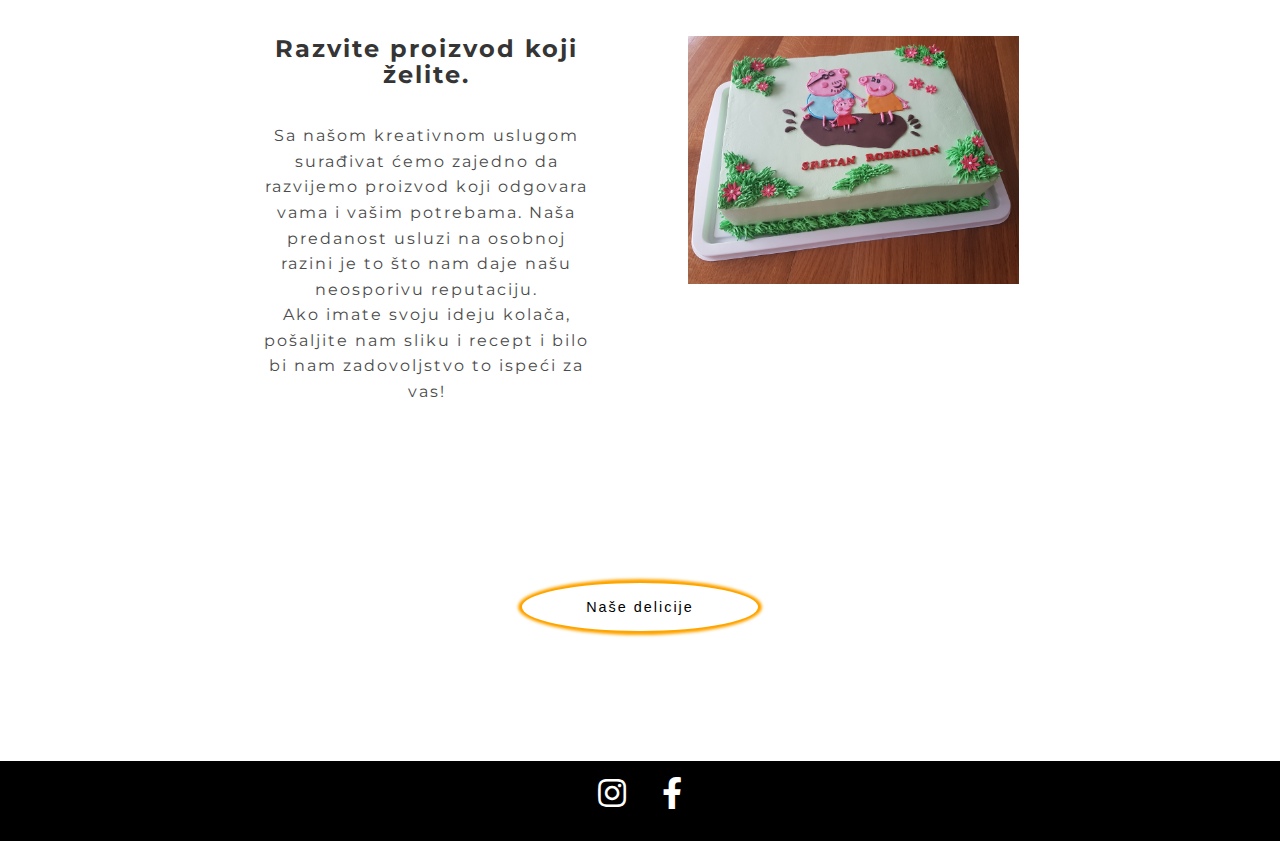
==== commit abf7dea4: "Update index.html" ====
--- a/index.html
+++ b/index.html
@@ -43,7 +43,7 @@
       <p>Cake Atelier je obiteljski posao koji je startao u 2019'oj, osnovan od Simone i njezine majke, a izdigao se iz
         ljubavi
         prema izradi autentičnih domaćih delikatesa. Naš cilj je izrada kolača po tradicionalnim recepturama, ali isto
-        tako i plasiranje novih proizvoda na trzište.
+        tako i plasiranje novih proizvoda na tržište.
       </p>
     </div>
     <div class="dedication-img">
